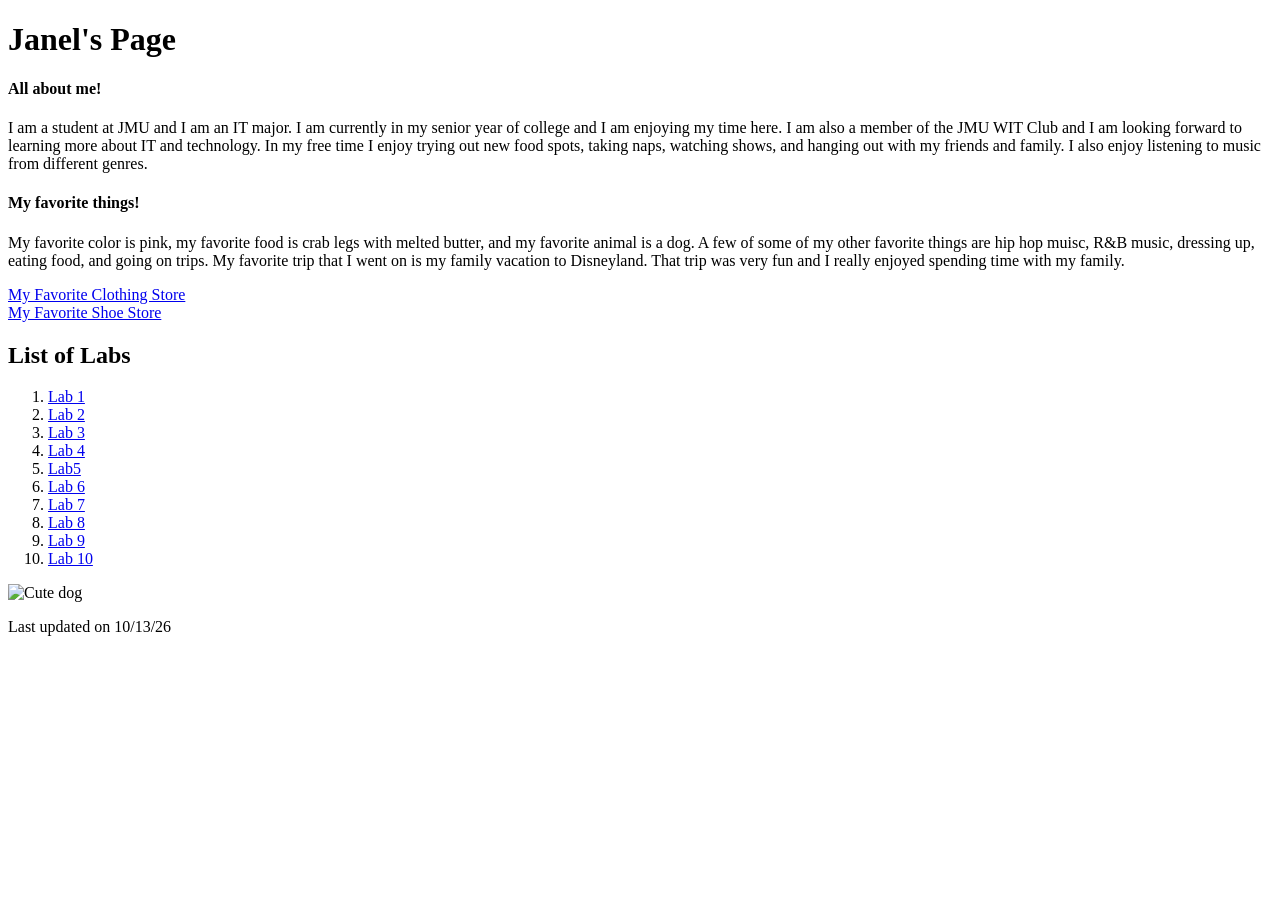
==== index.html @ 91c7c814 "Revise lab links and update last modified date Updated the list of labs and corrected the last updat" ====
<!DOCTYPE html>
<html lang="en">
<head>
    <meta charset="UTF-8">
    <link rel="preconnect" href="https://fonts.googleapis.com">
    <link rel="preconnect" href="https://fonts.gstatic.com" crossorigin>
    <link href="https://fonts.googleapis.com/css2?family=Climate+Crisis:YEAR@1979&family=Poppins:ital,wght@0,100;0,200;0,300;0,400;0,500;0,600;0,700;0,800;0,900;1,100;1,200;1,300;1,400;1,500;1,600;1,700;1,800;1,900&display=swap" rel="stylesheet">
    <link rel="stylesheet" href="Style copy.css">
    <meta name="viewport" content="width=device-width, initial-scale=1.0">
    <title>Document</title>
    
</head>
<body>
    <header>
        <h1>Janel's Page</h1>
    </header>
    <main>
        <section>
        <h4>All about me!</h4>
            <p id="First-pg">I am a student at JMU and I am an IT major. I am currently in my senior year of college and I am enjoying my time here. I am also a member of the JMU WIT Club and I am looking forward to learning more about IT and technology. In my free time I enjoy trying out new food spots, taking naps, watching shows, and hanging out with my friends and family. I also enjoy listening to music from different genres.</p>
       <h4>My favorite things!</h4>
            <p id="Second-pg">
            My favorite color is pink, my favorite food is crab legs with melted butter, and my favorite animal is a dog. A few of some of my other favorite things are hip hop muisc, R&B music, dressing up, eating food, and going on trips. My favorite trip that I went on is my family vacation to Disneyland. That trip was very fun and I really enjoyed spending time with my family. </p>
        </section>
        <a href="https://www.fashionnova.com/">My Favorite Clothing Store</a>
        <br>
        <a href="https://www.goat.com/">My Favorite Shoe Store</a>

        <h2> List of Labs</h2>
    <ol>
        <li> 
            <a href='https://janel-green.github.io/Labs-and-Project-Website/'>Lab 1</a>
        </li>
        <li> 
            <a href='https://janel-green.github.io/Labs-and-Project-Website/'>Lab 2</a>
        </li>
        <li> 
            <a href='https://janel-green.github.io/Labs-and-Project-Website/Lab%203/styling%20with%20CSS.html'>Lab 3</a>
        </li>
        <li> 
           <a href="https://janel-green.github.io/Labs-and-Project-Website/" >Lab 4</a>
        </li>
        <li>
            <a href="https://janel-green.github.io/Labs-and-Project-Website/Lab%205.html" >Lab5</a>
        </li>
        <li>
            <a href="https://janel-green.github.io/Labs-and-Project-Website/Lab6.html">Lab 6</a>
        </li>
        <li>
            <a href="https://janel-green.github.io/Labs-and-Project-Website/Lab7.html">Lab 7</a>
        </li>
        <li>
            <a href="https://janel-green.github.io/Labs-and-Project-Website/Lab8.html">Lab 8</a>
        </li>
        <li>
            <a href="https://janel-green.github.io/Labs-and-Project-Website/Lab9.html">Lab 9</a>
        </li>
         <li>
            <a href="https://janel-green.github.io/Labs-and-Project-Website/Lab10.html">Lab 10</a>
        </li>
    </ol>

    </main>
   
   <img src = "https://encrypted-tbn0.gstatic.com/images?q=tbn:ANd9GcQPQZ9hbJ67ejhl33D7vvOIHYjWJt13xTY_C81G3CvFxg&s=10" alt="Cute dog" width="300">
   <footer>
        <p>Last updated on 10/13/26
    </footer>
</body>
</html>
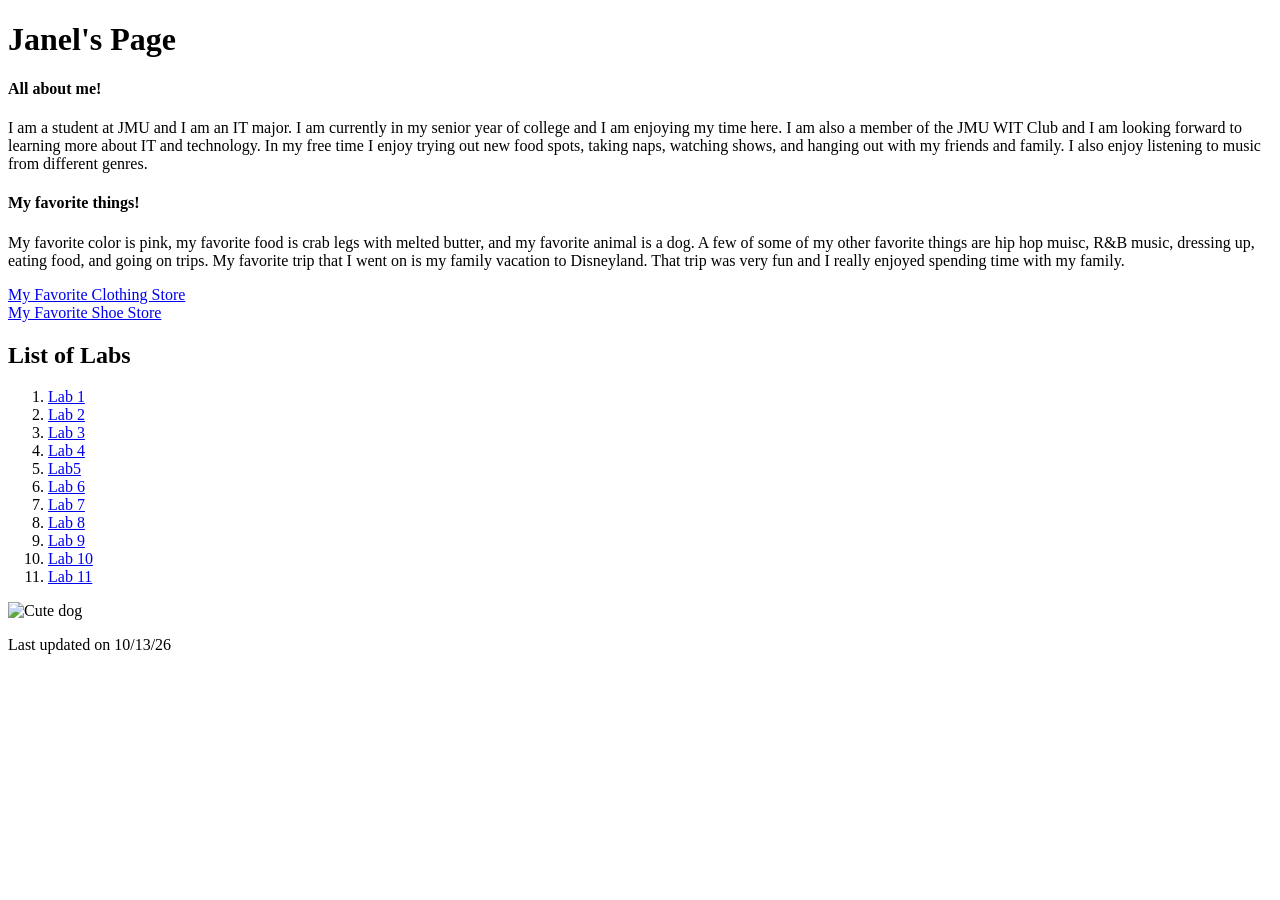
==== commit 090b93d4: "Add Lab 11 link to index.html Added Lab 11 link to the list of labs." ====
--- a/index.html
+++ b/index.html
@@ -58,6 +58,9 @@
          <li>
             <a href="https://janel-green.github.io/Labs-and-Project-Website/Lab10.html">Lab 10</a>
         </li>
+        <li>
+            <a href="https://janel-green.github.io/Labs-and-Project-Website/Lab11.html">Lab 11</a>
+        </li>
     </ol>
 
     </main>
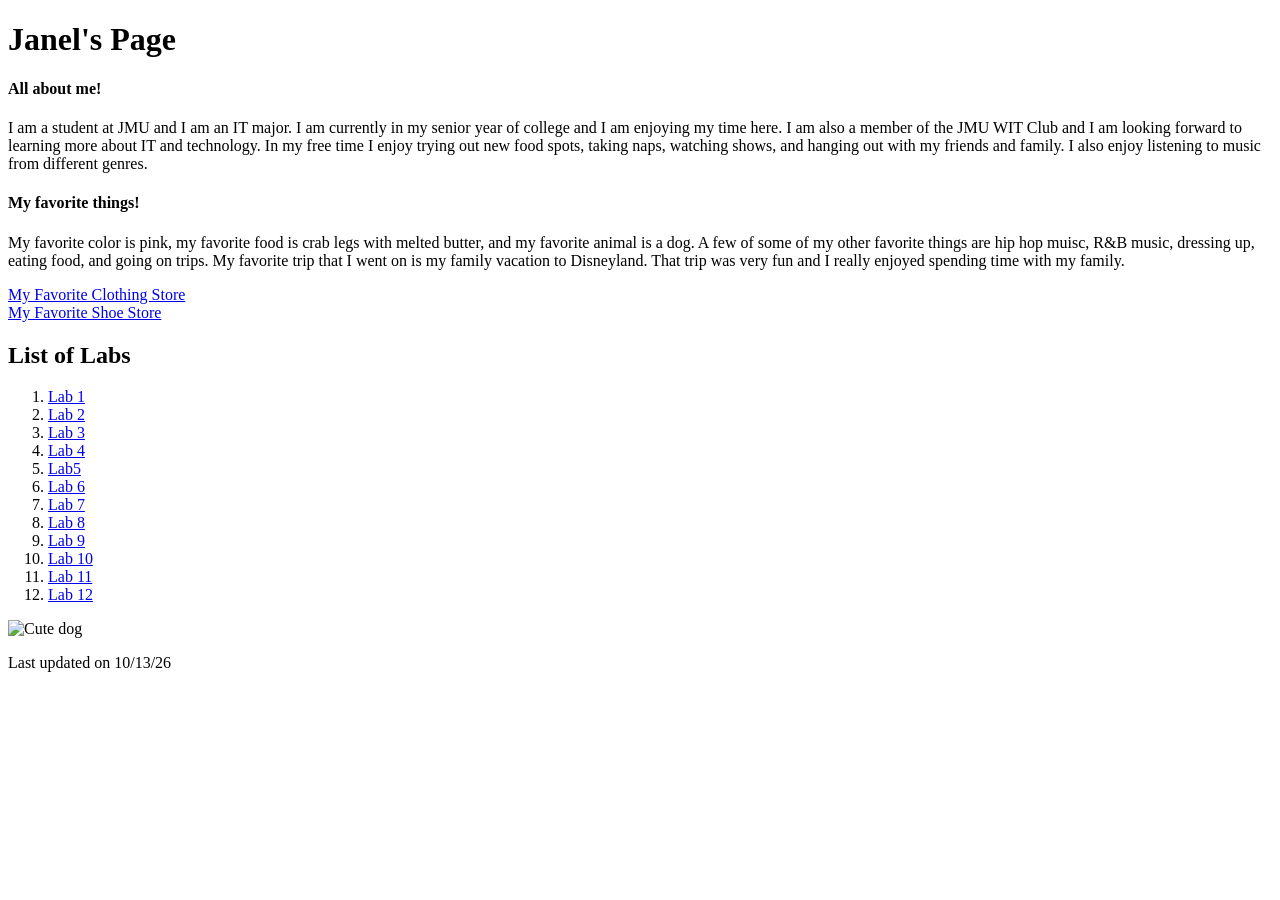
==== commit 5ba33845: "Add Lab 12 link to index.html Added Lab 12 link to the list of labs." ====
--- a/index.html
+++ b/index.html
@@ -61,6 +61,9 @@
         <li>
             <a href="https://janel-green.github.io/Labs-and-Project-Website/Lab11.html">Lab 11</a>
         </li>
+        <li>
+            <a href="https://janel-green.github.io/Labs-and-Project-Website/Lab12.html">Lab 12</a>
+        </li>
     </ol>
 
     </main>
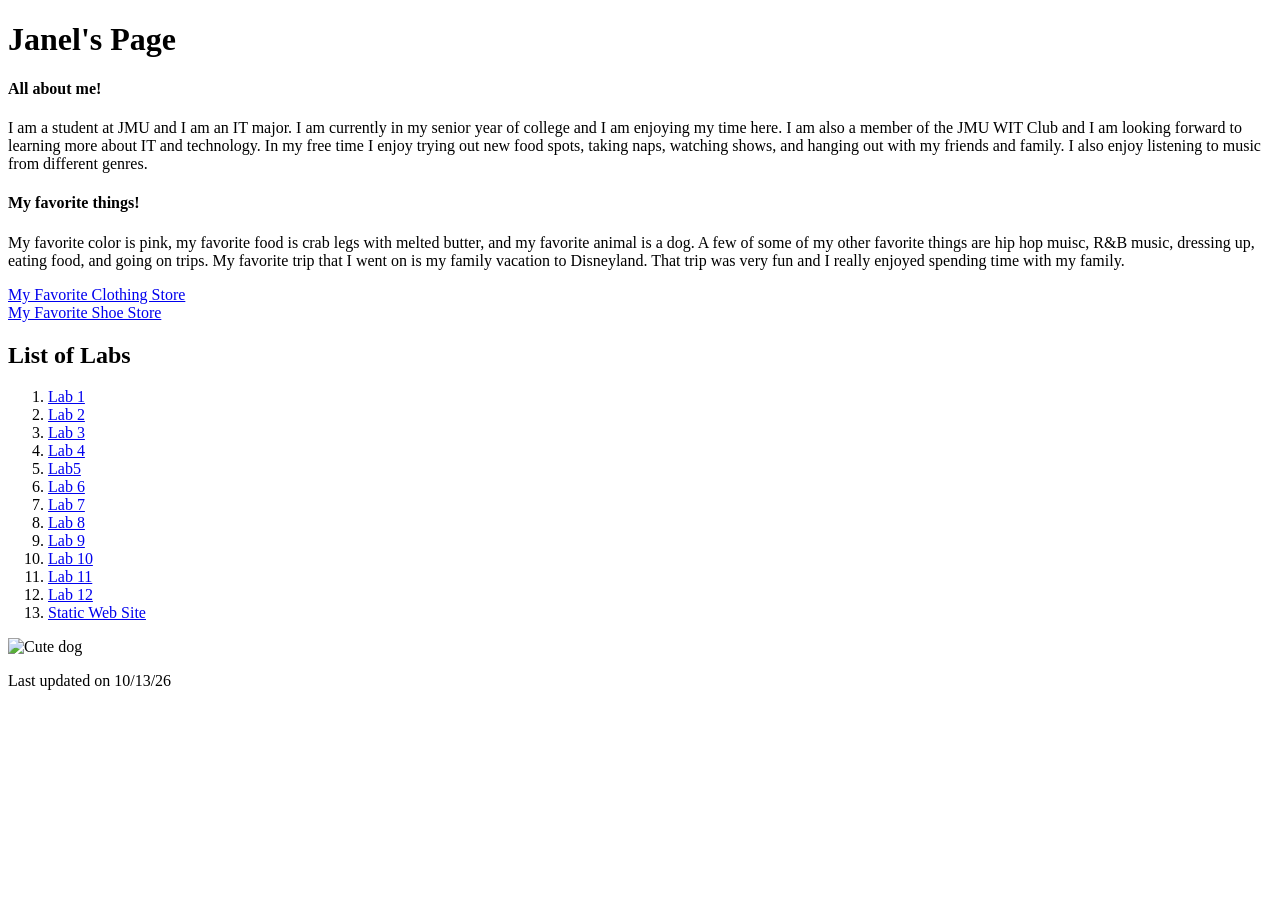
==== commit 6b28481a: "Update index.html with Static Web Site link Added a link to the Static Web Site in the list of labs." ====
--- a/index.html
+++ b/index.html
@@ -64,6 +64,9 @@
         <li>
             <a href="https://janel-green.github.io/Labs-and-Project-Website/Lab12.html">Lab 12</a>
         </li>
+         <li>
+            <a href="https://janel-green.github.io/Labs-and-Project-Website/project/index.html">Static Web Site</a>
+        </li>
     </ol>
 
     </main>
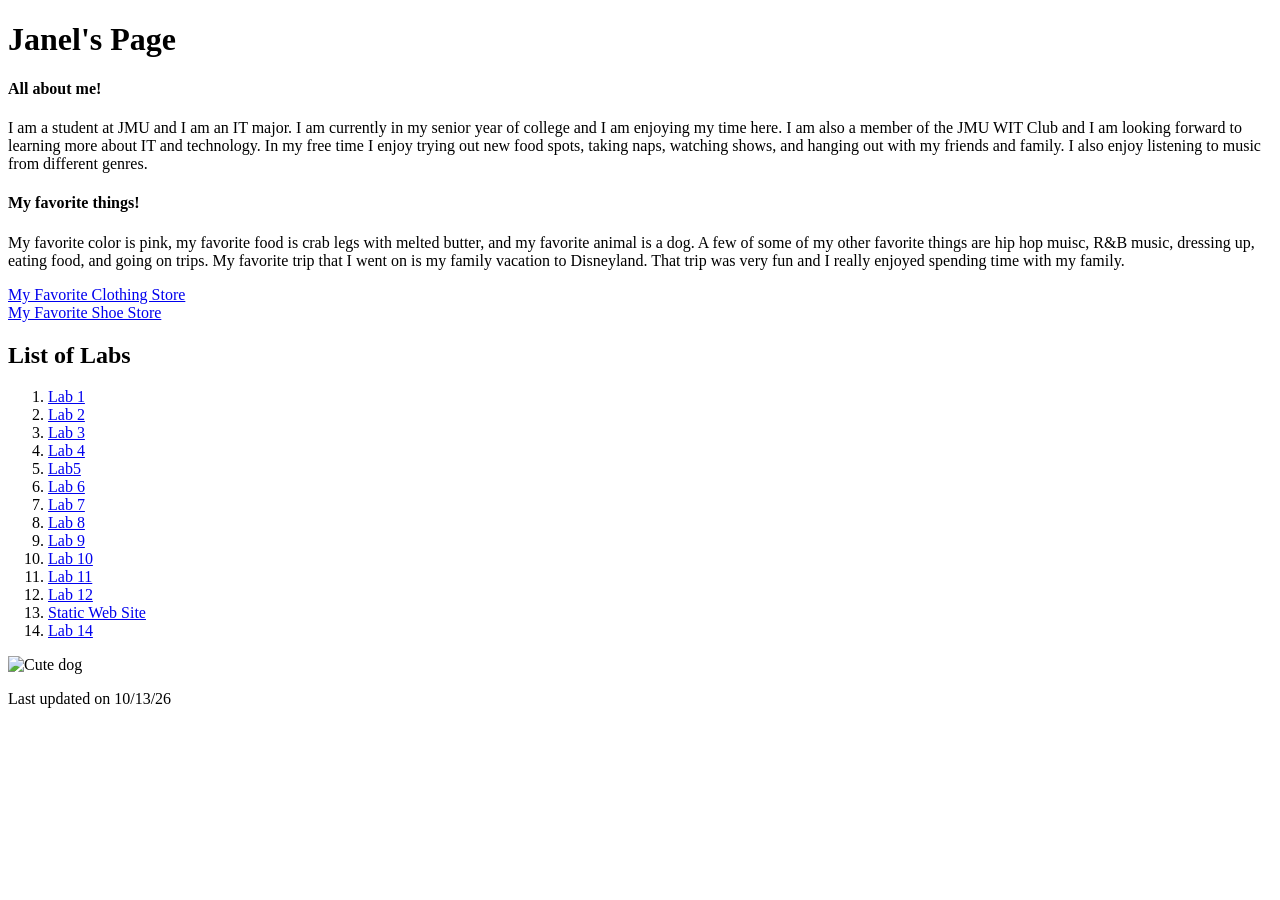
==== commit 140c45cf: "Add Lab 14 link to index.html Added Lab 14 link to the list of labs." ====
--- a/index.html
+++ b/index.html
@@ -67,6 +67,9 @@
          <li>
             <a href="https://janel-green.github.io/Labs-and-Project-Website/project/index.html">Static Web Site</a>
         </li>
+        <li>
+            <a href="https://janel-green.github.io/Labs-and-Project-Website/Lab14.html">Lab 14</a>
+        </li>
     </ol>
 
     </main>
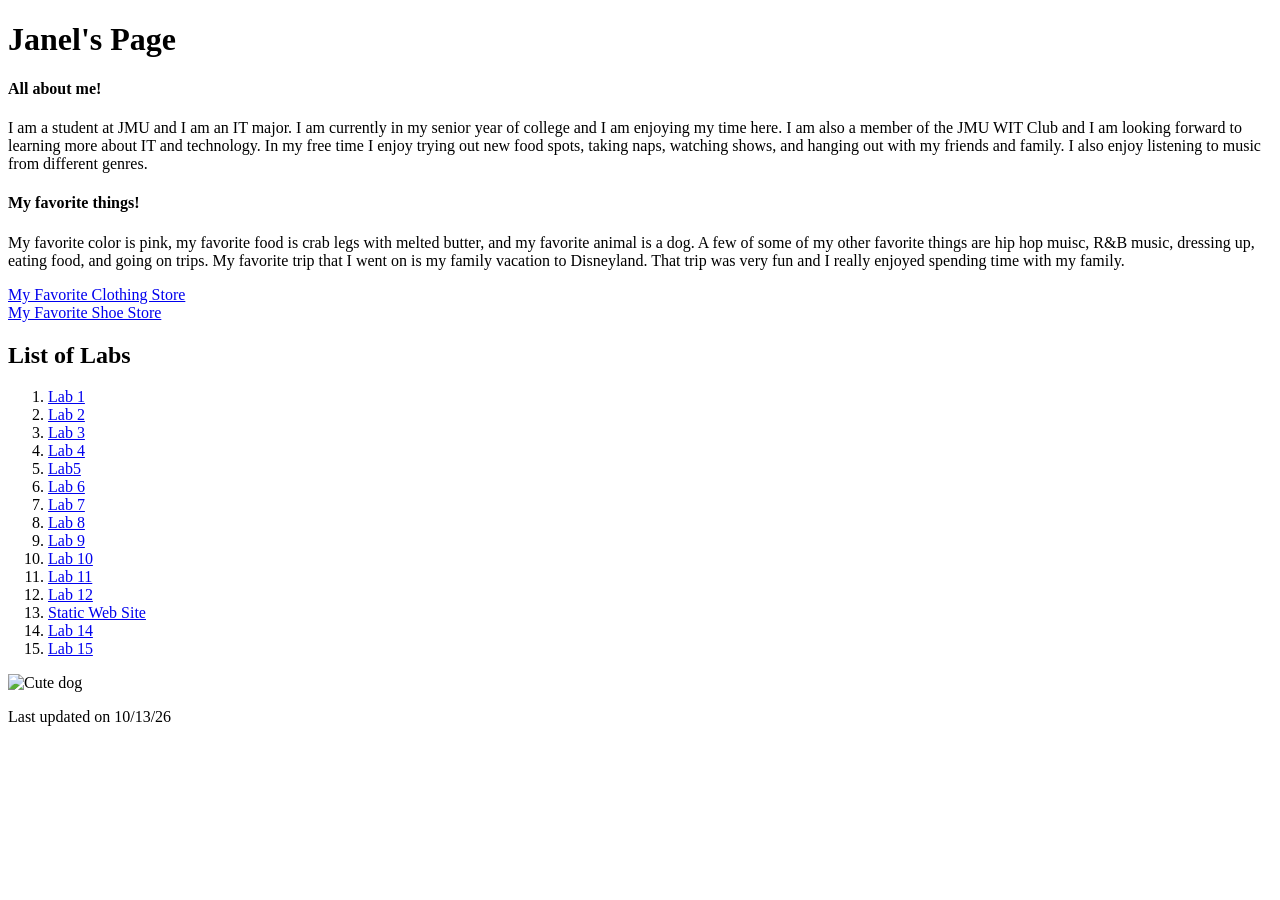
==== commit db601caf: "Update index.html with new lab links Added new lab links and updated footer." ====
--- a/index.html
+++ b/index.html
@@ -70,6 +70,9 @@
         <li>
             <a href="https://janel-green.github.io/Labs-and-Project-Website/Lab14.html">Lab 14</a>
         </li>
+        <li>
+            <a href="https://janel-green.github.io/Labs-and-Project-Website/Lab15.html">Lab 15</a>
+        </li>
     </ol>
 
     </main>
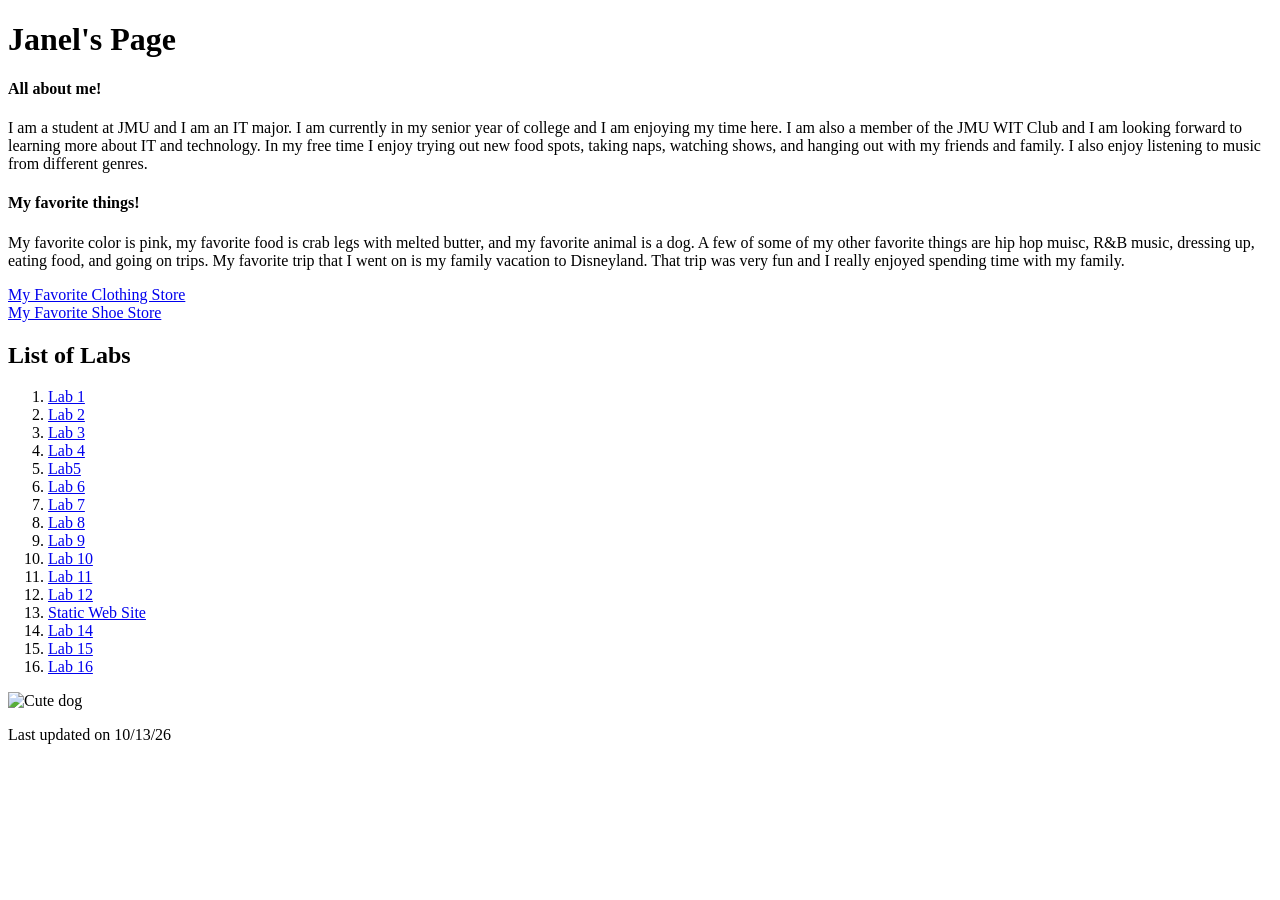
==== commit f60a0a51: "Add Lab 16 link to index.html Added Lab 16 link to the list of labs." ====
--- a/index.html
+++ b/index.html
@@ -73,6 +73,9 @@
         <li>
             <a href="https://janel-green.github.io/Labs-and-Project-Website/Lab15.html">Lab 15</a>
         </li>
+        <li>
+            <a href="https://janel-green.github.io/Labs-and-Project-Website/Lab 16/form.html">Lab 16</a>
+        </li>
     </ol>
 
     </main>
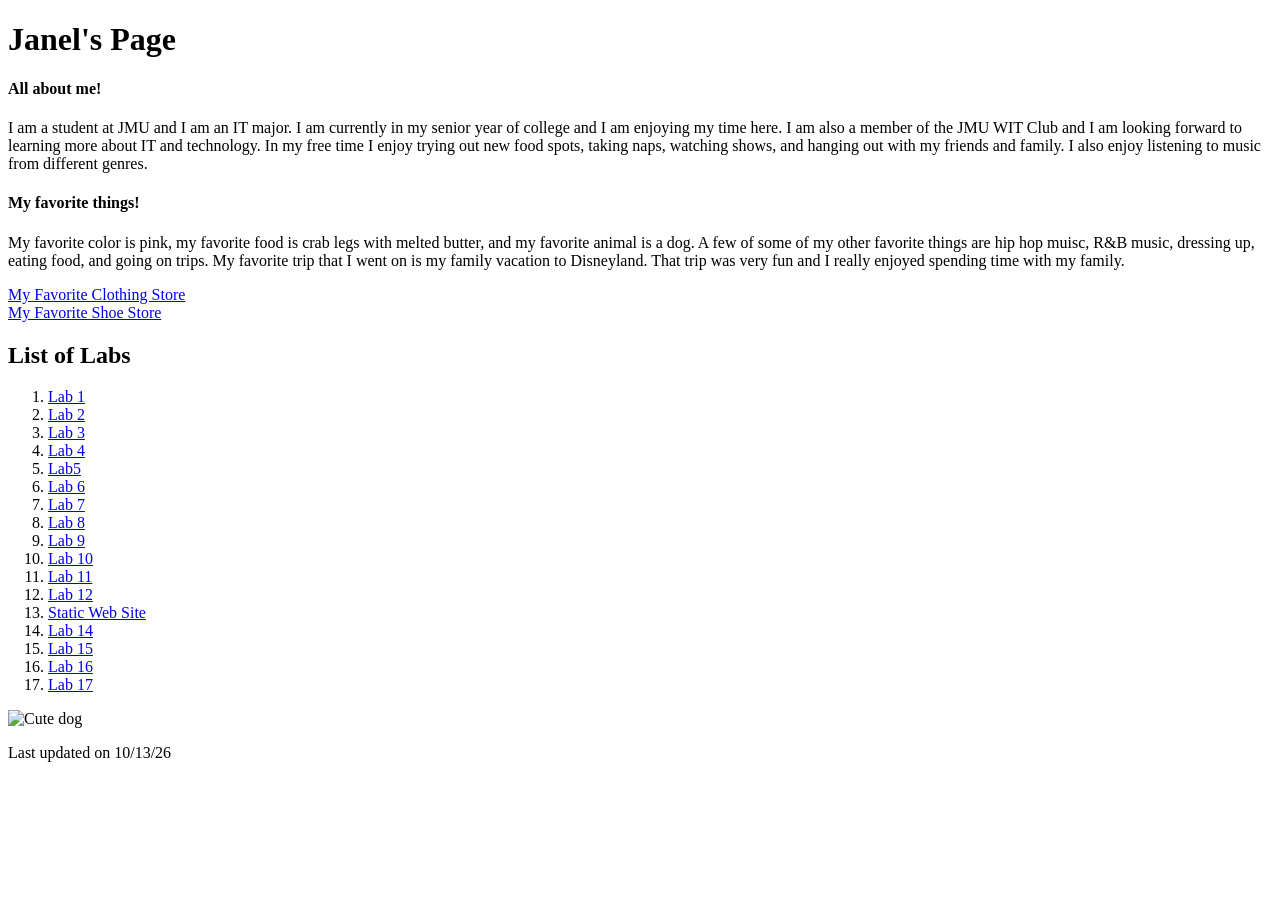
==== commit 4266d81c: "Fix HTML structure and add Lab 17 link" ====
--- a/index.html
+++ b/index.html
@@ -76,6 +76,9 @@
         <li>
             <a href="https://janel-green.github.io/Labs-and-Project-Website/Lab 16/form.html">Lab 16</a>
         </li>
+         <li>
+            <a href="https://janel-green.github.io/Labs-and-Project-Website/student.html">Lab 17</a>
+        </li>
     </ol>
 
     </main>
